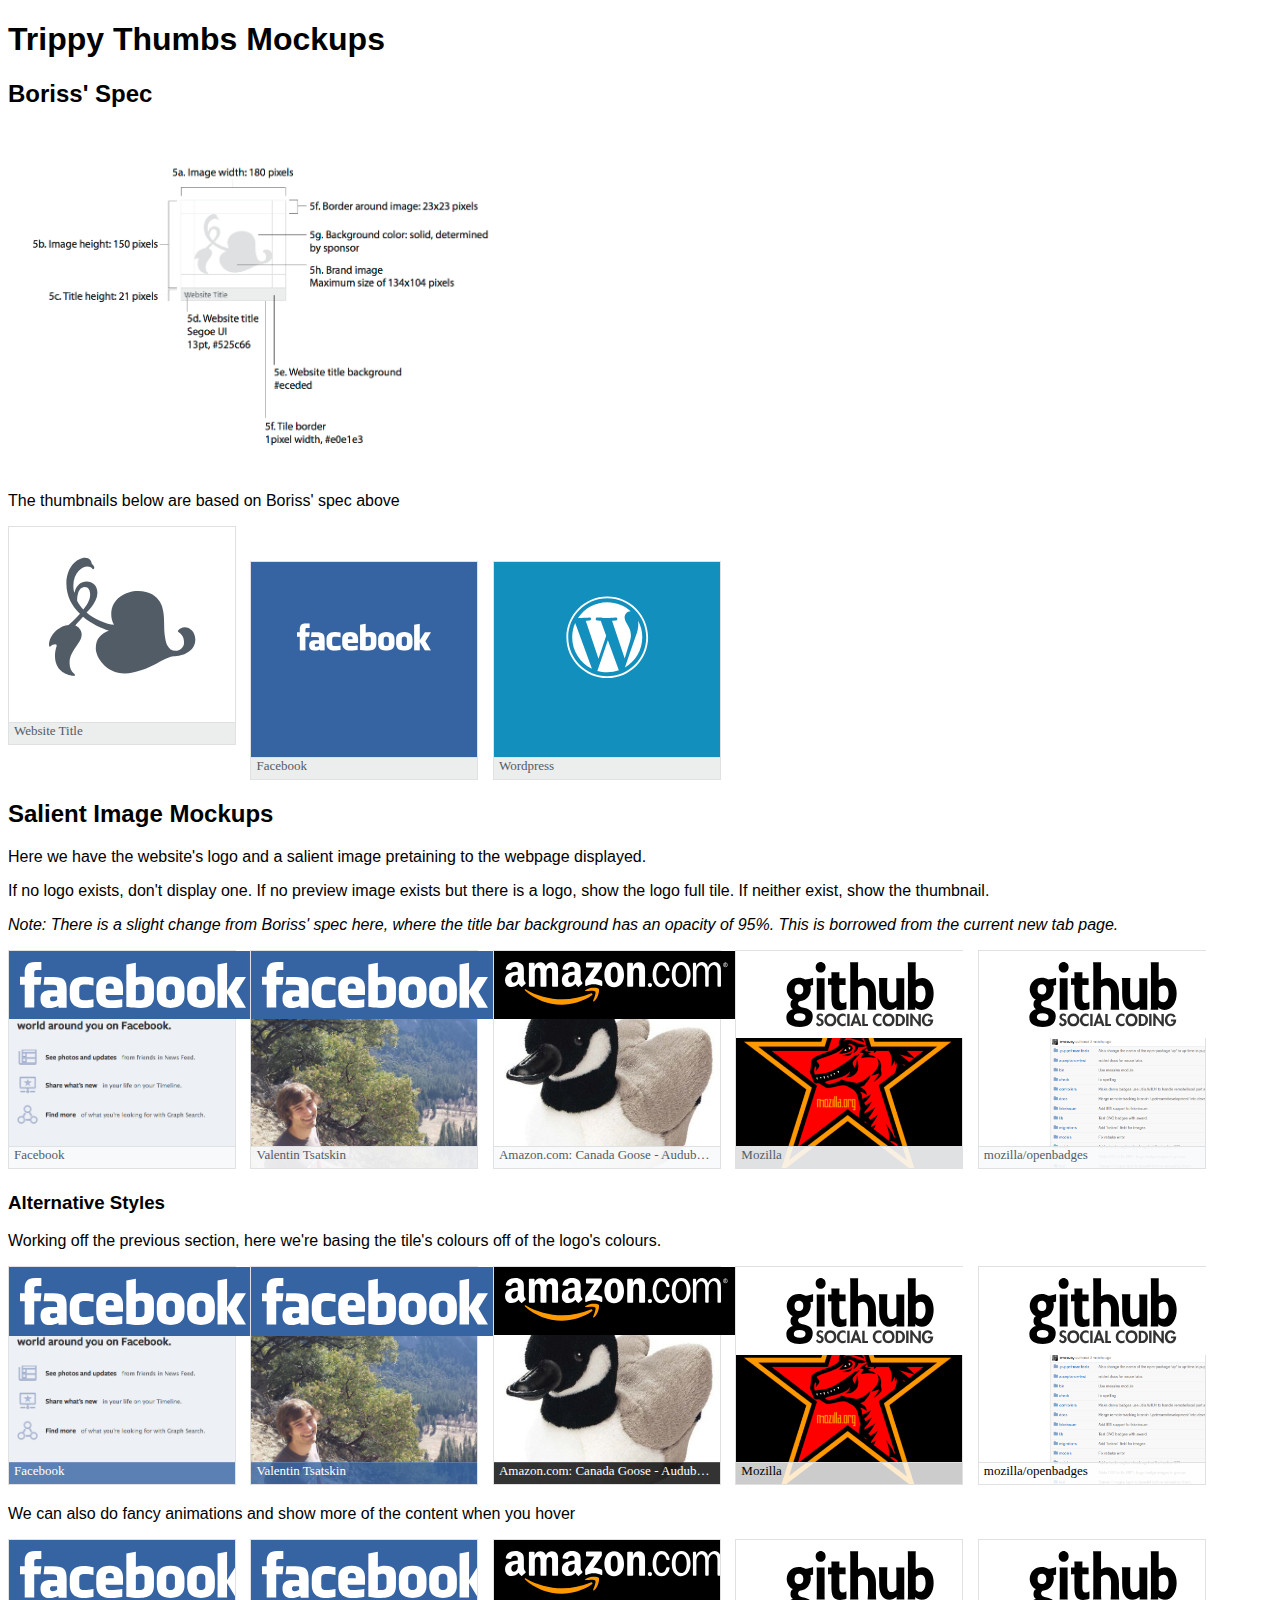
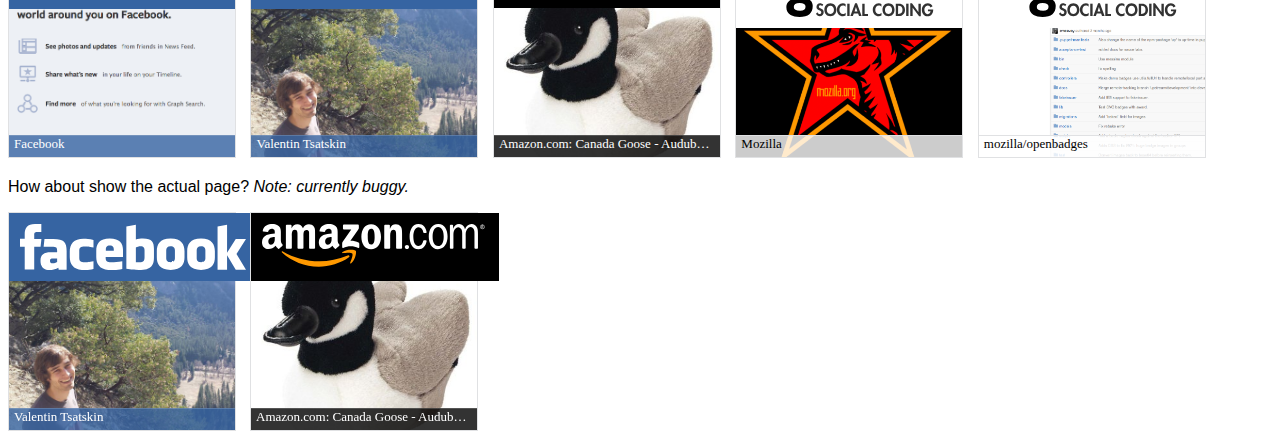
==== index.html @ fa32fa89 "demos" ====
<!DOCTYPE html>
<html>
	<head>
		<title>Trippy Thumbs Mockups</title>
		<!-- <link rel="stylesheet" type="text/css" href="reset.css"> -->
		<link rel="stylesheet" type="text/css" href="mockups.css">
	</head>
	<body>
		<h1>Trippy Thumbs Mockups</h1>
		<h2>Boriss' Spec</h2>

		<p><img src="boriss.spec.png" width="512"></p>

		<p>The thumbnails below are based on Boriss' spec above</p>
		<div class="thumb1">
			<svg version="1.1" id="Layer_1" xmlns="http://www.w3.org/2000/svg" xmlns:xlink="http://www.w3.org/1999/xlink" x="0px" y="0px"
	 viewBox="0 0 134 104" enable-background="new 0 0 134 104" xml:space="preserve">
				<path class="flower" fill-rule="evenodd" clip-rule="evenodd" d="M79,30.5c8.7,0,13.8,4,16.1,7.9c2.6,4.3,3.3,9.6,3.3,17.2c0,8.1,1.3,13.3,2.3,15.3
					c1.3,2.6,3.5,4.2,6.2,4.2c3.2,0,6.3-2.6,6.3-6c0-4.3-1.6-6.1-3.7-7.7c-1.1-0.6-1.1-1-0.4-1.8c0.9-1,2.5-2.1,4.6-2.1
					c3.9,0,7.9,3.5,7.9,9.2c0,8.9-9.4,12.5-16.3,12.5c-2.2,0-6.5,2.1-12.8,5.5c-6.8,3.5-15.7,7.2-23.4,7.2c-13.9,0-21.6-12-21.6-18.6
					c0-7.3,3.7-10.6,9.5-13.1v-0.2c-4.8-1.5-12.5-4.8-19-10.3c-1.3,1.5-3.8,4.2-5.8,6.5c2.2,0.7,4.8,3.5,4.8,6.5c0,3.7-2.1,6.2-4.4,9.5
					c-3.3,4.8-4.6,7.7-4.6,12.1c0,2.9,1,5.8,3.2,7.6c1.2,0.7,1,2-0.2,1.8c-6.4-0.7-13.9-4.4-13.9-15c0-2.7,0.7-5.5,1.2-7
					c0.2-1,0-1.5-1.1-1.5c-0.9,0-2.7,0.7-3.3,1.5c-0.5,0.4-1.2,0.4-1.2-0.7c0-8.8,9-14.9,14.5-15.1c3.4-3,5.7-5.4,8.5-8.4
					c-5.8-5.4-10.1-13-10.1-22.5c0-12.7,8.3-19.3,13.9-19.3c3.5,0,4.8,2.5,5.1,4.8c1,0.7,1.5,1.5,1.7,2.1c0.5,1.3-1,2.1-1.2,1.5
					c-0.6-1.2-1.7-1.9-4-1.9c-3.4,0-10.3,4.2-10.3,14.2c0,2,0.2,3.8,0.7,5.3h0.2c1-5.3,5-8.2,8.9-8.2c4.6,0,8.1,3,8.1,8.5
					c0,3.8-2.1,7.3-4.4,10.4c-0.8,0.9-1.8,2.1-3.7,4.1c5.7,4.9,15.3,8.9,20.4,9.2c-1.5-2.9-2-5.5-2-7.8c0-11.5,10.9-17.3,19.9-17.3H79z
					 M39.2,27.5c-2.6,0-5.6,2.5-5.6,10.3c1,2.3,2.8,4.6,4.6,6.5c3.8-4.2,5.1-8.1,5.1-11.1c0-3.2-1.2-5.7-4-5.7H39.2z"/>
			</svg>
			<div class="thumb1-title">Website Title</div>
		</div>

		<div class="thumb1 facebook">
			<img src="facebook.svg" width="134" height="104">
			<div class="thumb1-title">Facebook</div>
		</div>

		<div class="thumb1 wordpress">
			<img src="wordpress.svg" width="134" height="104">
			<div class="thumb1-title">Wordpress</div>
		</div>


		<h2>Salient Image Mockups</h2>

		<p>Here we have the website's logo and a salient image pretaining to the webpage displayed.</p>

		<p>If no logo exists, don't display one. If no preview image exists but there is a logo, show the logo full tile. If neither exist, show the thumbnail.</p>

		<p><em>Note: There is a slight change from Boriss' spec here, where the title bar background has an opacity of 95%. This is borrowed from the current new tab page.</em></p>

		<div class="thumb2 facebook">
			<img src="facebook.svg">
			<div class="thumb2-title">Facebook</div>
		</div>

		<div class="thumb2 facebook" style="background-image: url('salient/facebook.val.jpg');">
			<img src="facebook.svg">
			<div class="thumb2-title">Valentin Tsatskin</div>
		</div>

		<div class="thumb2 amazon" style="background-image: url('salient/amazon.duckie.jpg');">
			<img src="amazon.white.svg">
			<div class="thumb2-title">Amazon.com: Canada Goose - Audubon Plush Bird (Authentic Bird Sound): Everything Else</div>
		</div>

		<div class="thumb2 github" style="background-image: url('salient/github.mozilla.png');">
			<img src="github.svg">
			<div class="thumb2-title">Mozilla</div>
		</div>

		<div class="thumb2 github" style="background-image: url('thumbnails/github.openbadges.png');">
			<img src="github.svg">
			<div class="thumb2-title">mozilla/openbadges</div>
		</div>

		<h3>Alternative Styles</h3>

		<p>Working off the previous section, here we're basing the tile's colours off of the logo's colours.</p>

		<div class="thumb3 facebook" style="background-image: url('thumbnails/facebook.login.png');">
			<img src="facebook.svg">
			<div class="thumb3-title">Facebook</div>
		</div>

		<div class="thumb3 facebook" style="background-image: url('salient/facebook.val.jpg');">
			<img src="facebook.svg">
			<div class="thumb3-title">Valentin Tsatskin</div>
		</div>

		<div class="thumb3 amazon" style="background-image: url('salient/amazon.duckie.jpg');">
			<img src="amazon.white.svg">
			<div class="thumb3-title">Amazon.com: Canada Goose - Audubon Plush Bird (Authentic Bird Sound): Everything Else</div>
		</div>

		<div class="thumb3 github" style="background-image: url('salient/github.mozilla.png');">
			<img src="github.svg">
			<div class="thumb3-title">Mozilla</div>
		</div>

		<div class="thumb3 github" style="background-image: url('thumbnails/github.openbadges.png');">
			<img src="github.svg">
			<div class="thumb3-title">mozilla/openbadges</div>
		</div>

		<p>We can also do fancy animations and show more of the content when you hover</p>

		<div class="thumb4 facebook" style="background-image: url('thumbnails/facebook.login.png');">
			<img src="facebook.svg">
			<div class="thumb4-title">Facebook</div>
		</div>

		<div class="thumb4 facebook" style="background-image: url('salient/facebook.val.jpg');">
			<img src="facebook.svg">
			<div class="thumb4-title">Valentin Tsatskin</div>
		</div>

		<div class="thumb4 amazon" style="background-image: url('salient/amazon.duckie.jpg');">
			<img src="amazon.white.svg">
			<div class="thumb4-title">Amazon.com: Canada Goose - Audubon Plush Bird (Authentic Bird Sound): Everything Else</div>
		</div>

		<div class="thumb4 github" style="background-image: url('salient/github.mozilla.png');">
			<img src="github.svg">
			<div class="thumb4-title">Mozilla</div>
		</div>

		<div class="thumb4 github" style="background-image: url('thumbnails/github.openbadges.png');">
			<img src="github.svg">
			<div class="thumb4-title">mozilla/openbadges</div>
		</div>

		<p>How about show the actual page? <em>Note: currently buggy.</em></p>

		<div class="flip-container">
			<div class="thumb5 flipper facebook">
					<div class="front" style="background-image: url('salient/facebook.val.jpg');">
						<img src="facebook.svg">
						<div class="thumb5-title">Valentin Tsatskin</div>
					</div>
					<div class="back preview" style="background-image: url('thumbnails/facebook.val.png');">
					</div>
			</div>
		</div>

		<div class="flip-container">
			<div class="thumb5 amazon flipper">
				<div class="front" style="background-image: url('salient/amazon.duckie.jpg');">
					<img src="amazon.white.svg">
					<div class="thumb5-title">Amazon.com: Canada Goose - Audubon Plush Bird (Authentic Bird Sound): Everything Else</div>
				</div>
				<div class="back preview" style="background-image: url('thumbnails/amazon.duckie.png');">
				</div>
			</div>
		</div>
	</body>
</html>
---- mockups.css ----
body {
	font-family: Helvetica, Arial, sans-serif;
}

/* From Boriss' mockups */
.thumb1 {
	box-sizing: padding-box;
	width: 180px;
	height: calc(150px + 21px);
	padding: 23px;
	text-align: center;
	background: white;
	position: relative;
	border: 1px solid #e0e1e3;
	display: inline-block;
	margin-right: 10px;
	cursor: pointer;
}

	.thumb1-title {
		box-sizing: padding-box;
		height: 21px;
		text-align: left;
		padding: 0 5px;

		background: #eceded;
		color: #525c66;
		border-top: 1px solid #e0e1e3;

		position: absolute;
		bottom: 0;
		left: 0;
		right: 0;
		font-size: 13px;
		font-family: Segoe UI;
	}

	.thumb1 img {
		max-width: 134px;
		max-height: 104px;
	}

.thumb1:hover, .thumb1:hover .thumb1-title {
	border-color: #BBB;
}

.flower {
	fill: #525c66;
}

.facebook {
	background: #3664A2;
}

.wordpress {
	background: #138fbe;
}
	.wordpress img path {
		fill: white;
	}

.thumb2 {
	box-sizing: padding-box;
	width: 180px;
	height: calc(150px + 21px);
	padding: 23px;
	text-align: center;
	background: white;
	position: relative;
	border: 1px solid #e0e1e3;
	display: inline-block;
	margin-right: 10px;
	cursor: pointer;

	background-size: cover;
	background-repeat: no-repeat;
}

	.thumb2-title {
		box-sizing: padding-box;
		height: 21px;
		text-align: left;
		padding: 0 5px;

		color: #525c66;
		border-top: 1px solid #e0e1e3;

		position: absolute;
		bottom: 0;
		left: 0;
		right: 0;
		font-size: 13px;
		font-family: Segoe UI;

		white-space: nowrap;
		overflow: hidden;
		text-overflow: ellipsis;

		background-color: rgba(248, 249, 251, 0.9);
	}

	.thumb2 img {
		position: absolute;
		top: 0px;
		left: 0px;
		right: 0px;
		width: 100%;
		padding: 11px;
		box-sizing: padding-box;
		max-height: 30%;

		transition-property: all;
		transition-timing-function: ease;
		transition-duration: 0.3s;
	}

	.thumb2:hover img {
		opacity: 0;
	}

	.thumb2.facebook {
		background-image: url("thumbnails/facebook.login.png");
		background-repeat: no-repeat;
	}

	.thumb2.amazon {
		background-position: 0px 30px;
	}
	.thumb2.facebook img {
		background-color: #3664A2;
	}
	.thumb2.amazon img {
		background-color: #000;
	}
	.thumb2.github img {
		background-color: #FFF;
	}


.thumb3 {
	box-sizing: padding-box;
	width: 180px;
	height: calc(150px + 21px);
	padding: 23px;
	text-align: center;
	background: white;
	position: relative;
	border: 1px solid #e0e1e3;
	display: inline-block;
	margin-right: 10px;
	cursor: pointer;

	background-size: cover;
	background-repeat: no-repeat;
}

	.thumb3-title {
		box-sizing: padding-box;
		height: 21px;
		text-align: left;
		padding: 0 5px;

		color: #525c66;
		border-top: 1px solid #e0e1e3;

		position: absolute;
		bottom: 0;
		left: 0;
		right: 0;
		font-size: 13px;
		font-family: Segoe UI;

		white-space: nowrap;
		overflow: hidden;
		text-overflow: ellipsis;

		background-color: rgba(248, 249, 251, 0.9);
	}

	.thumb3 img {
		position: absolute;
		top: 0px;
		left: 0px;
		right: 0px;
		width: 100%;
		padding: 11px;
		box-sizing: padding-box;
		max-height: 30%;

		transition-property: all;
		transition-timing-function: ease;
		transition-duration: 0.3s;
	}

	.thumb3:hover img {
		opacity: 0;
	}

	.thumb3.facebook .thumb3-title {
		border-color: rgba(224, 225, 227, 0.2);
		background-color: rgba(54, 100, 162, 0.8);
		color: #FFF;
	}
	.thumb3.facebook img {
		background-color: #3664A2;
	}

	.thumb3.amazon {
		background-position: 0px 30px;
	}
	.thumb3.amazon .thumb3-title {
		border-color: rgba(224, 225, 227, 0.2);
		background-color: rgba(0, 0, 0, 0.8);
		color: #FFF;
	}
	.thumb3.amazon img {
		background-color: #000;
	}

	.thumb3.github .thumb3-title {
		background-color: rgba(255, 255, 255, 0.8);
		color: #000;
	}
	.thumb3.github img {
		background-color: #FFF;
	}

.thumb4 {
	box-sizing: padding-box;
	width: 180px;
	height: calc(150px + 21px);
	padding: 23px;
	text-align: center;
	background: white;
	position: relative;
	border: 1px solid #e0e1e3;
	display: inline-block;
	margin-right: 10px;
	cursor: pointer;

	background-size: cover;
	background-repeat: no-repeat;
	overflow: hidden;
}

	.thumb4-title {
		box-sizing: padding-box;
		height: 21px;
		text-align: left;
		padding: 0 5px;

		color: #525c66;
		border-top: 1px solid #e0e1e3;

		position: absolute;
		bottom: 0;
		left: 0;
		right: 0;
		font-size: 13px;
		font-family: Segoe UI;

		white-space: nowrap;
		overflow: hidden;
		text-overflow: ellipsis;

		background-color: rgba(248, 249, 251, 0.9);
	}

	.thumb4 img {
		position: absolute;
		top: 0px;
		left: 0px;
		right: 0px;
		width: 100%;
		padding: 11px;
		box-sizing: padding-box;
		max-height: 30%;
	}

	.thumb4:hover img {
		margin-top: -30%;
	}

	.thumb4:hover .thumb4-title {
		margin-bottom: -21px;
	}

	.thumb4-title, .thumb4 img {
		transition-property: all;
		transition-duration: .5s;
		transition-timing-function: cubic-bezier(0, 1, 0.5, 1);
	}

	.thumb4.facebook .thumb4-title {
		border-color: rgba(224, 225, 227, 0.2);
		background-color: rgba(54, 100, 162, 0.8);
		color: #FFF;
	}
	.thumb4.facebook img {
		background-color: #3664A2;
	}

	.thumb4.amazon {
		background-position: 0px 30px;
	}
	.thumb4.amazon .thumb4-title {
		border-color: rgba(224, 225, 227, 0.2);
		background-color: rgba(0, 0, 0, 0.8);
		color: #FFF;
	}
	.thumb4.amazon img {
		background-color: #000;
	}

	.thumb4.github .thumb4-title {
		background-color: rgba(255, 255, 255, 0.8);
		color: #000;
	}
	.thumb4.github img {
		background-color: #FFF;
	}

.thumb5 {
	box-sizing: padding-box;
	width: 180px;
	height: calc(150px + 21px);
	padding: 23px;
	text-align: center;
	background: white;
	position: relative;
	border: 1px solid #e0e1e3;
	display: inline-block;
	margin-right: 10px;
	cursor: pointer;

	background-size: cover;
	background-repeat: no-repeat;
}

	.thumb5-title {
		box-sizing: padding-box;
		height: 21px;
		text-align: left;
		padding: 0 5px;

		color: #525c66;
		border-top: 1px solid #e0e1e3;

		position: absolute;
		bottom: 0;
		left: 0;
		right: 0;
		font-size: 13px;
		font-family: Segoe UI;

		white-space: nowrap;
		overflow: hidden;
		text-overflow: ellipsis;

		background-color: rgba(248, 249, 251, 0.9);
	}

	.thumb5 img {
		position: absolute;
		top: 0px;
		left: 0px;
		right: 0px;
		width: 100%;
		padding: 11px;
		box-sizing: padding-box;
		max-height: 30%;
	}

	.thumb5:hover img {
		opacity: 0;
	}

	.thumb5:hover .thumb5-title {
		opacity: 0;
	}

/*	.thumb5-title, .thumb5 img {
		transition-property: all;
		transition-duration: .2s;
		transition-timing-function: ease;
	}*/

	.thumb5.facebook .thumb5-title {
		border-color: rgba(224, 225, 227, 0.2);
		background-color: rgba(54, 100, 162, 0.8);
		color: #FFF;
	}
	.thumb5.facebook img {
		background-color: #3664A2;
	}

	.thumb5.amazon .front {
		background-position: 0px 30px;
	}
	.thumb5.amazon .thumb5-title {
		border-color: rgba(224, 225, 227, 0.2);
		background-color: rgba(0, 0, 0, 0.8);
		color: #FFF;
	}
	.thumb5.amazon img {
		background-color: #000;
	}

	.thumb5.github .thumb5-title {
		background-color: rgba(255, 255, 255, 0.8);
		color: #000;
	}
	.thumb5.github img {
		background-color: #FFF;
	}

	/* From David Walsh's blog: http://davidwalsh.name/css-flip */

/* entire container, keeps perspective */
.flip-container {
	transform: perspective(1000px);
	transform-style: preserve-3d;
	perspective: 1000;
	display: inline-block;
}
	/* flip the pane when hovered */
	.flip-container:hover .flipper, .flip-container.hover .flipper {
		transform: rotateY(180deg);
	}

.flip-container, .front, .back {
	top: 0;
	bottom: 0;
	left: 0;
	right: 0;

	/*width: 100%;
	height: 480px;*/
}

/* flip speed goes here */
.flipper {
	transition: 0.6s;
	transform-style: preserve-3d;

	position: relative;
}

/* hide back of pane during swap */
.front, .back {
	backface-visibility: hidden;

	position: absolute;
	top: 0;
	left: 0;
}

/* front pane, placed above back */
.front {
	z-index: 2;
}

/* back, initially hidden pane */
.back {
	transform: rotateY(180deg);
}

.preview, .front {
	top: 0;
	bottom: 0;
	left: 0;
	right: 0;

	background-size: cover;
	background-repeat: no-repeat;
}
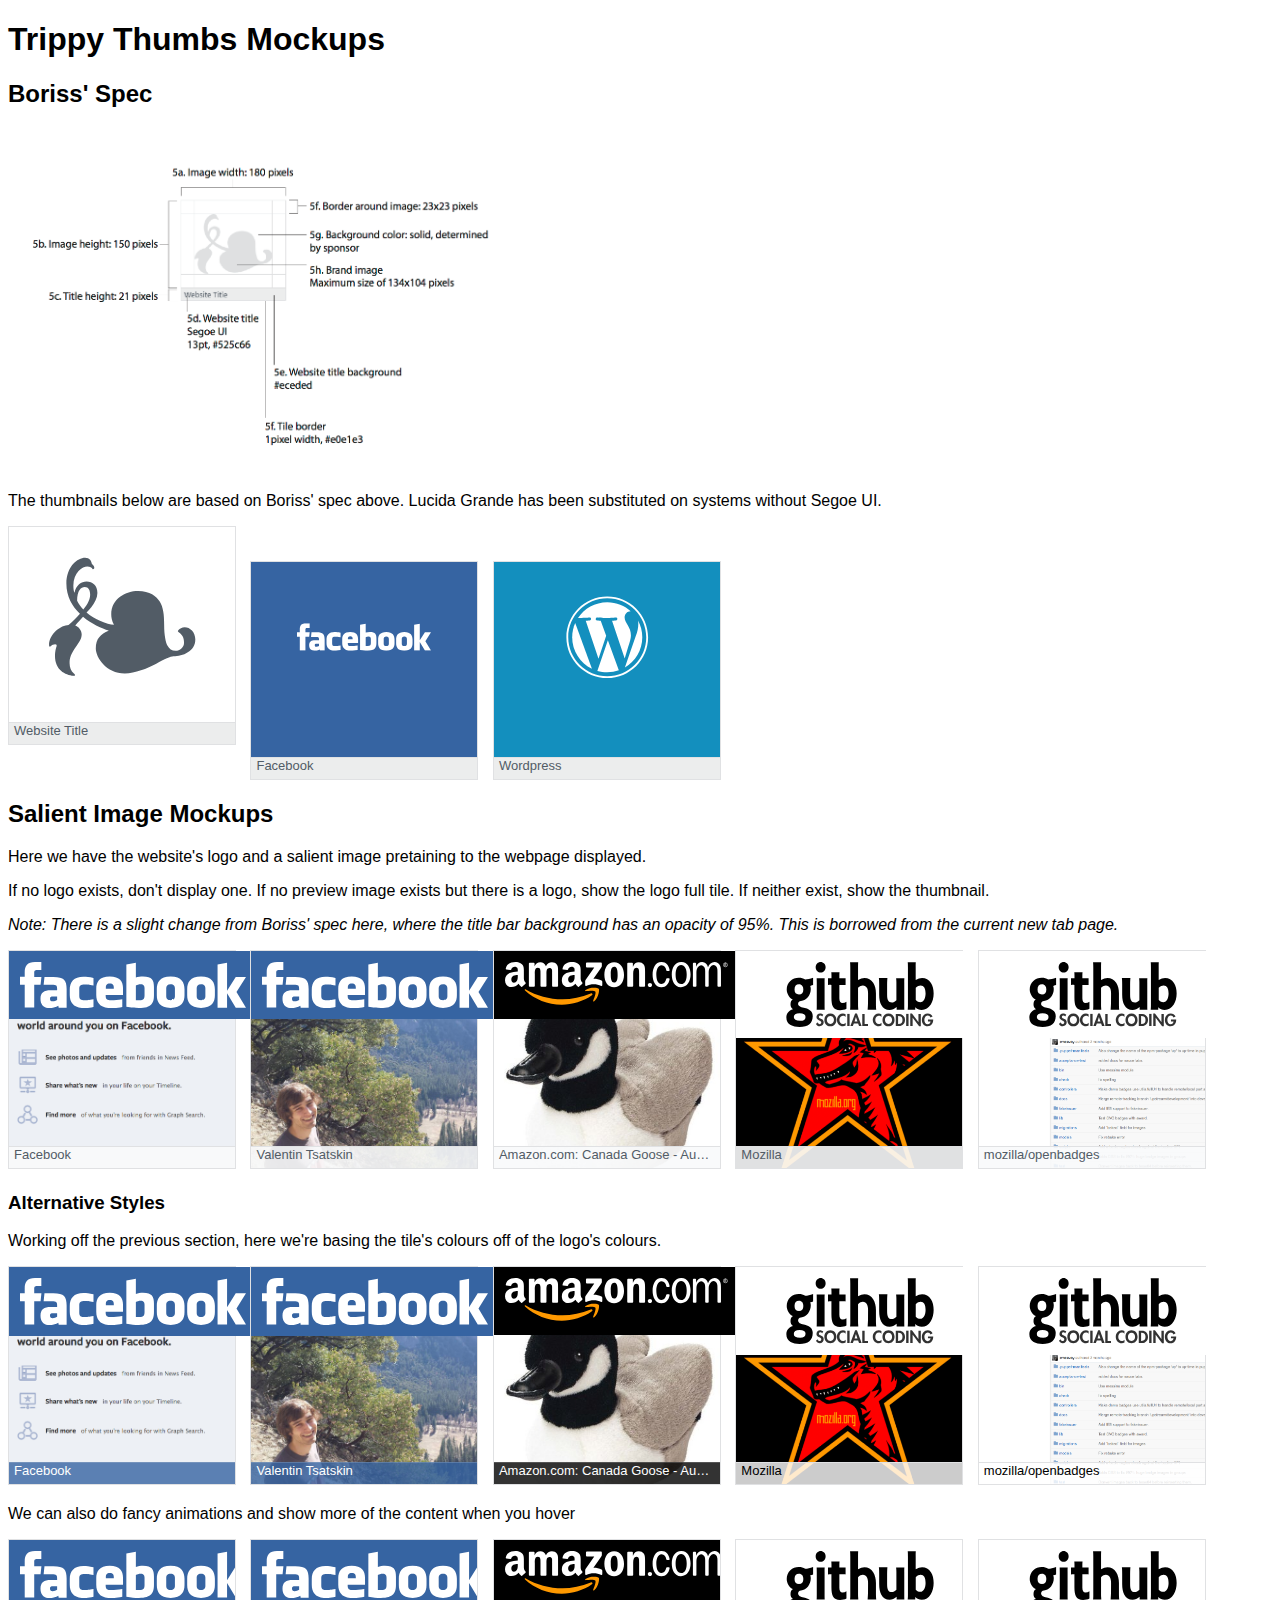
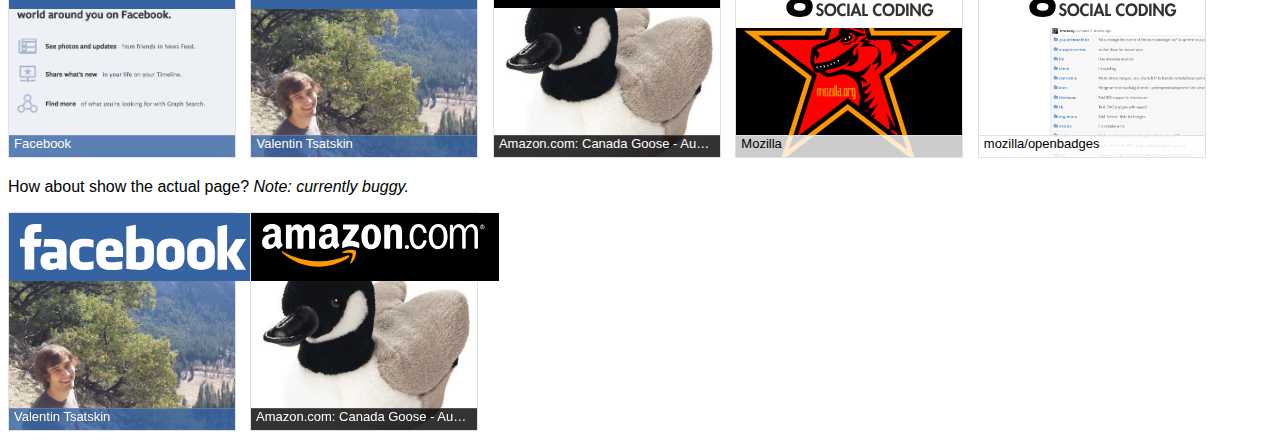
==== commit ef75d2c5: "alternative fonts" ====
--- a/index.html
+++ b/index.html
@@ -11,7 +11,7 @@
 
 		<p><img src="boriss.spec.png" width="512"></p>
 
-		<p>The thumbnails below are based on Boriss' spec above</p>
+		<p>The thumbnails below are based on Boriss' spec above. Lucida Grande has been substituted on systems without Segoe UI.</p>
 		<div class="thumb1">
 			<svg version="1.1" id="Layer_1" xmlns="http://www.w3.org/2000/svg" xmlns:xlink="http://www.w3.org/1999/xlink" x="0px" y="0px"
 	 viewBox="0 0 134 104" enable-background="new 0 0 134 104" xml:space="preserve">
--- a/mockups.css
+++ b/mockups.css
@@ -32,7 +32,7 @@
 		left: 0;
 		right: 0;
 		font-size: 13px;
-		font-family: Segoe UI;
+		font-family: "Segoe UI", "Lucida Grande", sans-serif;
 	}
 
 	.thumb1 img {
@@ -90,7 +90,7 @@
 		left: 0;
 		right: 0;
 		font-size: 13px;
-		font-family: Segoe UI;
+		font-family: "Segoe UI", "Lucida Grande", sans-serif;
 
 		white-space: nowrap;
 		overflow: hidden;
@@ -168,7 +168,7 @@
 		left: 0;
 		right: 0;
 		font-size: 13px;
-		font-family: Segoe UI;
+		font-family: "Segoe UI", "Lucida Grande", sans-serif;
 
 		white-space: nowrap;
 		overflow: hidden;
@@ -257,7 +257,7 @@
 		left: 0;
 		right: 0;
 		font-size: 13px;
-		font-family: Segoe UI;
+		font-family: "Segoe UI", "Lucida Grande", sans-serif;
 
 		white-space: nowrap;
 		overflow: hidden;
@@ -351,7 +351,7 @@
 		left: 0;
 		right: 0;
 		font-size: 13px;
-		font-family: Segoe UI;
+		font-family: "Segoe UI", "Lucida Grande", sans-serif;
 
 		white-space: nowrap;
 		overflow: hidden;
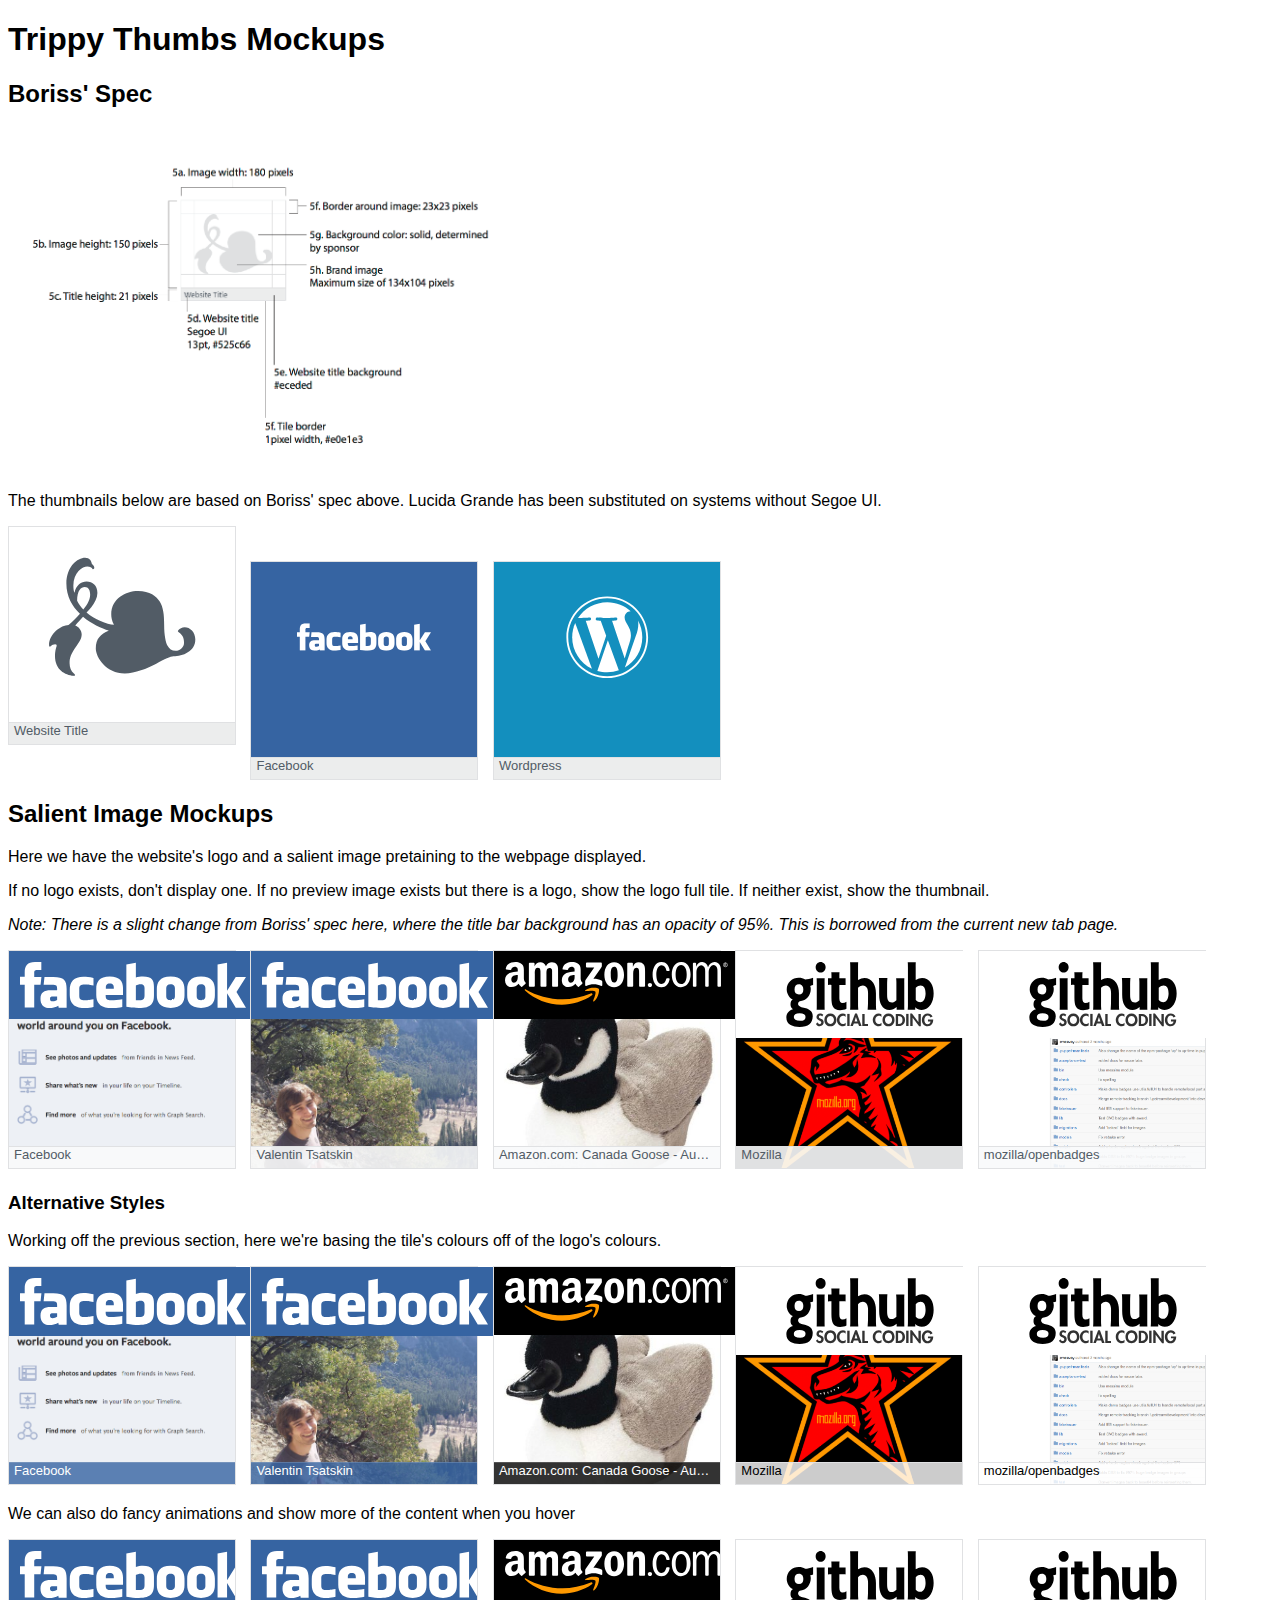
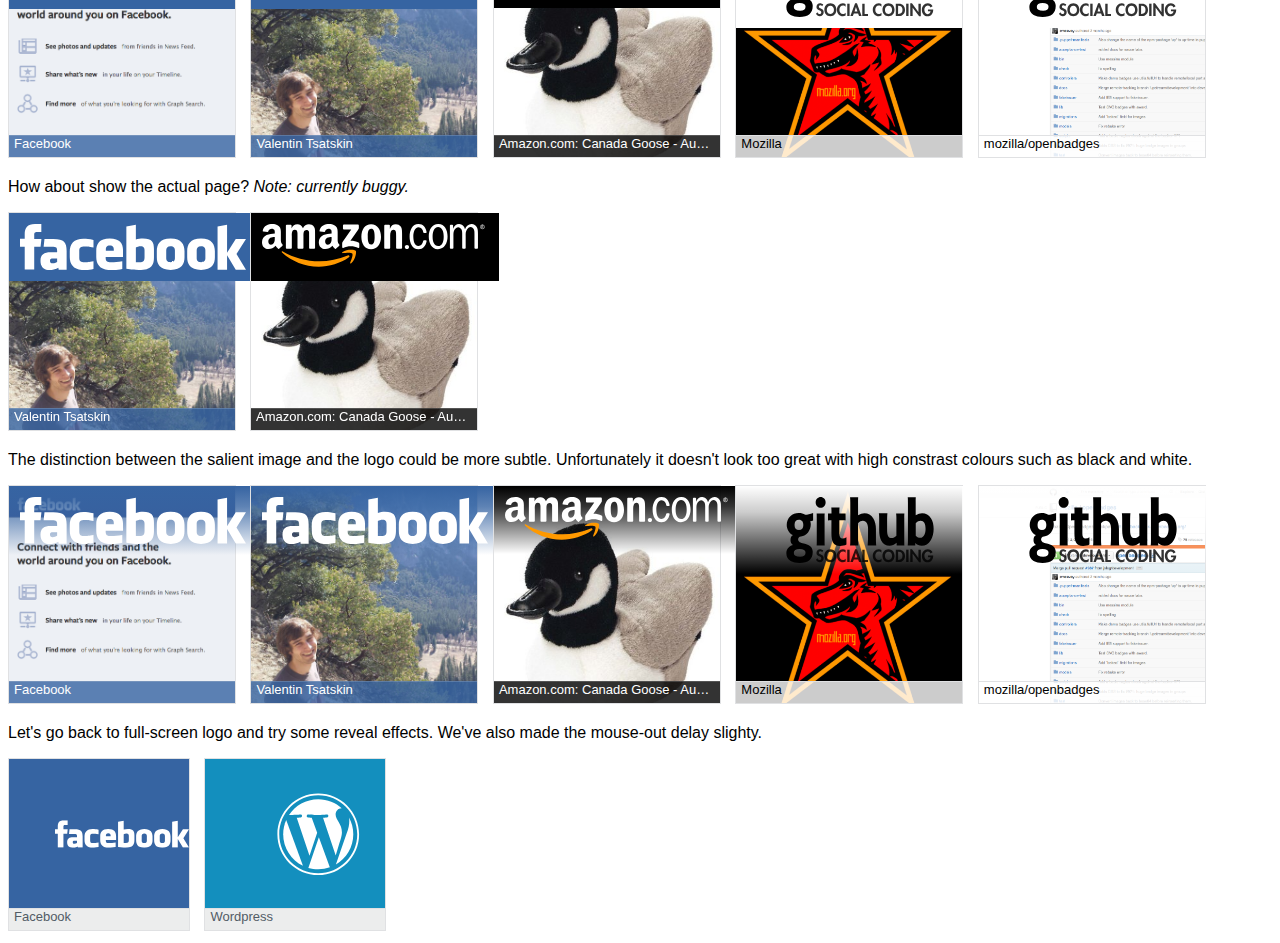
==== commit 9c5ed6f0: "gradient and slide to open mockup" ====
--- a/index.html
+++ b/index.html
@@ -152,5 +152,48 @@
 				</div>
 			</div>
 		</div>
+
+		<p>The distinction between the salient image and the logo could be more subtle. Unfortunately it doesn't look too great with high constrast colours such as black and white.</p>
+
+		<div class="thumb6 facebook" style="background-image: url('thumbnails/facebook.login.png');">
+			<img src="facebook.svg">
+			<div class="thumb6-title">Facebook</div>
+		</div>
+
+		<div class="thumb6 facebook" style="background-image: url('salient/facebook.val.jpg');">
+			<img src="facebook.svg">
+			<div class="thumb6-title">Valentin Tsatskin</div>
+		</div>
+
+		<div class="thumb6 amazon" style="background-image: url('salient/amazon.duckie.jpg');">
+			<img src="amazon.white.svg">
+			<div class="thumb6-title">Amazon.com: Canada Goose - Audubon Plush Bird (Authentic Bird Sound): Everything Else</div>
+		</div>
+
+		<div class="thumb6 github" style="background-image: url('salient/github.mozilla.png');">
+			<img src="github.svg">
+			<div class="thumb6-title">Mozilla</div>
+		</div>
+
+		<div class="thumb6 github" style="background-image: url('thumbnails/github.openbadges.png');">
+			<img src="github.svg">
+			<div class="thumb6-title">mozilla/openbadges</div>
+		</div>
+
+		<p>Let's go back to full-screen logo and try some reveal effects. We've also made the mouse-out delay slighty.</p>
+
+		<div class="thumb7 facebook" style="background-image: url('thumbnails/facebook.login.png');">
+			<div class="thumb7-logo-container">
+				<img src="facebook.svg" width="134" height="104">
+			</div>
+			<div class="thumb7-title">Facebook</div>
+		</div>
+
+		<div class="thumb7 wordpress" style="background-image: url('thumbnails/wordpress.png');">
+			<div class="thumb7-logo-container">
+				<img src="wordpress.svg" width="134" height="104">
+			</div>
+			<div class="thumb7-title">Wordpress</div>
+		</div>
 	</body>
 </html>--- a/mockups.css
+++ b/mockups.css
@@ -474,3 +474,164 @@
 	background-size: cover;
 	background-repeat: no-repeat;
 }
+
+.thumb6 {
+	box-sizing: padding-box;
+	width: 180px;
+	height: calc(150px + 21px);
+	padding: 23px;
+	text-align: center;
+	background: white;
+	position: relative;
+	border: 1px solid #e0e1e3;
+	display: inline-block;
+	margin-right: 10px;
+	cursor: pointer;
+
+	background-size: cover;
+	background-repeat: no-repeat;
+}
+
+	.thumb6-title {
+		box-sizing: padding-box;
+		height: 21px;
+		text-align: left;
+		padding: 0 5px;
+
+		color: #525c66;
+		border-top: 1px solid #e0e1e3;
+
+		position: absolute;
+		bottom: 0;
+		left: 0;
+		right: 0;
+		font-size: 13px;
+		font-family: "Segoe UI", "Lucida Grande", sans-serif;
+
+		white-space: nowrap;
+		overflow: hidden;
+		text-overflow: ellipsis;
+
+		background-color: rgba(248, 249, 251, 0.9);
+	}
+
+	.thumb6 img {
+		position: absolute;
+		top: 0px;
+		left: 0px;
+		right: 0px;
+		width: 100%;
+		padding: 11px;
+		box-sizing: padding-box;
+		max-height: 30%;
+
+		transition-property: all;
+		transition-timing-function: ease;
+		transition-duration: 0.3s;
+	}
+
+	.thumb6:hover img {
+		opacity: 0;
+	}
+
+	.thumb6.facebook .thumb6-title {
+		border-color: rgba(224, 225, 227, 0.2);
+		background-color: rgba(54, 100, 162, 0.8);
+		color: #FFF;
+	}
+	.thumb6.facebook img {
+		background-color: #3664A2;
+		background: linear-gradient(to bottom, #3664A2, rgba(54, 100, 162, .8) 30%, rgba(54, 100, 162, 0));
+	}
+
+	.thumb6.amazon {
+		background-position: 0px 30px;
+	}
+	.thumb6.amazon .thumb6-title {
+		border-color: rgba(224, 225, 227, 0.2);
+		background-color: rgba(0, 0, 0, 0.8);
+		color: #FFF;
+	}
+	.thumb6.amazon img {
+		background-color: #000;
+		background: linear-gradient(to bottom, #000, rgba(0, 0, 0, .8) 30%, rgba(0, 0, 0, 0));
+	}
+
+	.thumb6.github .thumb6-title {
+		background-color: rgba(255, 255, 255, 0.8);
+		color: #000;
+	}
+	.thumb6.github img {
+		background: linear-gradient(to bottom, #FFF, rgba(255, 255, 255, .8) 30%, rgba(255, 255, 255, 0));
+	}
+
+.thumb7 {
+	box-sizing: padding-box;
+	width: 180px;
+	height: calc(150px + 21px);
+	text-align: center;
+	position: relative;
+	border: 1px solid #e0e1e3;
+	display: inline-block;
+	margin-right: 10px;
+	cursor: pointer;
+	overflow: hidden;
+	background-size: cover;
+}
+
+	.thumb7-title {
+		box-sizing: padding-box;
+		height: 21px;
+		text-align: left;
+		padding: 0 5px;
+
+		background: #eceded;
+		color: #525c66;
+		border-top: 1px solid #e0e1e3;
+
+		position: absolute;
+		bottom: 0;
+		left: 0;
+		right: 0;
+		font-size: 13px;
+		font-family: "Segoe UI", "Lucida Grande", sans-serif;
+	}
+
+	.thumb7 img {
+		max-width: 134px;
+		max-height: 104px;
+	}
+
+	.thumb7:hover, .thumb7:hover .thumb7-title {
+		border-color: #BBB;
+	}
+
+	.thumb7-logo-container {
+		width: 180px;
+		height: 170px;
+		padding: 23px;
+		box-sizing: padding-box;
+
+		transition-property: all;
+		transition-duration: .5s;
+		transition-timing-function: cubic-bezier(0, 1, 0.5, 1);
+
+		/* Delay mouseout */
+		transition-delay: 0.2s;
+	}
+
+	.thumb7-logo-container:hover {
+		transition-delay: 0s;
+	}
+
+	.facebook .thumb7-logo-container {
+		background-color: #3664A2;
+	}
+
+	.wordpress .thumb7-logo-container {
+		background-color: #138FBE;
+	}
+
+	.thumb7:hover .thumb7-logo-container {
+		margin-top: -170px;
+	}